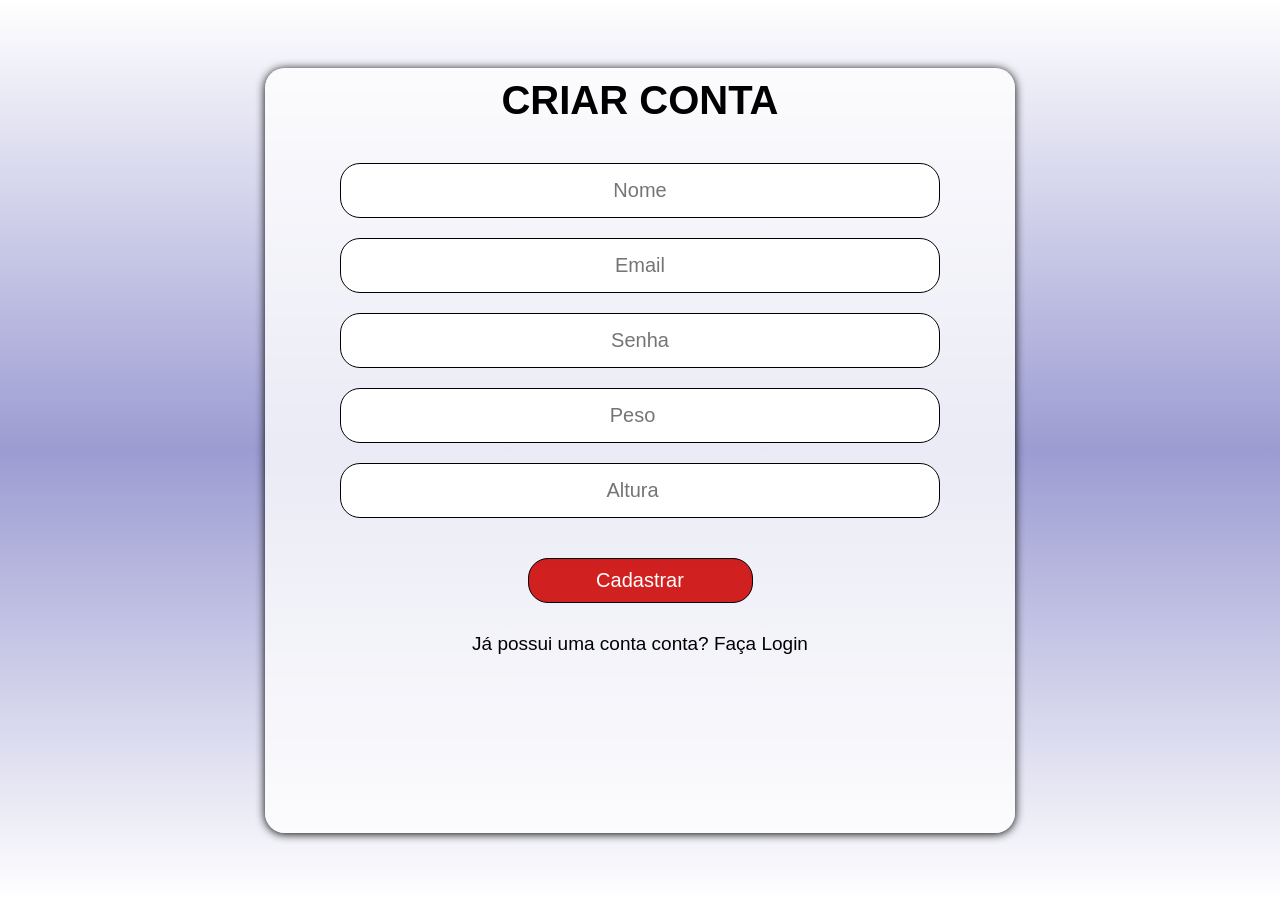
==== cadastro.html @ 491b8c28 "criação da pagina de cadastro" ====
<!DOCTYPE html>
<html lang="pt-br">

<head>
    <meta charset="UTF-8">
    <meta name="viewport" content="width=device-width, initial-scale=1.0">
    <title>Tela-Login</title>
    <link rel="stylesheet" href="style.css">
</head>

<style>
    form #botao{
        margin-top: 40px;
    }

    footer a{
        font-size: 19px;
    }
</style>

<body>

    <main>

        <div id="titulo">
            <h1>CRIAR CONTA</h1>
        </div>

        <form>
            <input type="text" placeholder="Nome">
            <input type="email" placeholder="Email">
            <input type="password" placeholder="Senha">
            <input type="number" placeholder="Peso">
            <input type="number" placeholder="Altura">

            <input type="submit" value="Cadastrar" id="botao">

            <footer>
            <a href="#">Já possui uma conta conta? Faça Login</a>
        </footer>
        </form>

    </main>

</body>

</html>
---- style.css ----
*{
    margin: 0px;
    padding: 0px;
    box-sizing: border-box;
}

body{
    background-image: linear-gradient(to bottom, white, rgb(156, 156, 211), white);
    background-attachment: fixed;
    background-repeat: no-repeat;
    display: flex;
    justify-content: center;
    align-items: center;
    height: 100vh;
    font-family: 'Segoe UI', Tahoma, Geneva, Verdana, sans-serif;
}

main{
    background-color: rgba(255, 255, 255, 0.792);
    width: 70%;
    max-width: 750px;
    height: 85vh; 
    border-radius: 20px;
    box-shadow: 0px 1px 10px black;
    box-sizing: border-box;
}

main #imagem{
    text-align: center;
    margin: 10px;
}

main #titulo{
    text-align: center;
    font-size: 20px;
    margin-top: 10px;
}

main #titulo h3{
    color: rgb(152, 8, 8);
}

main form{
    display: flex;
    flex-direction: column;
    width: 100%;
    align-items: center;
    margin-top: 20px;
}

form input{
    width: 80%;
    margin-top: 20px;
    padding: 15px;
    border-radius: 20px;
    border: 1px solid black;
    text-align: center;
    font-size: 20px;
}

form #botao{
    width: 30%;
    background-color: rgba(206, 11, 11, 0.908);
    color: white;
    font-size: 20px;
    padding: 10px;
    cursor: pointer;
}

#botao:hover{
    background-color: rgb(182, 4, 4);
}

form #links{
    display: flex;
    justify-content: space-around;
    width: 100%;
    margin-top: 5px;
    font-size: 17px;
}

a{
    text-decoration: none;
    color: black;
}

a:hover{
    text-decoration: underline;
    color: rgb(124, 5, 5);
}

main footer{
    text-align: center;
    margin-top: 30px;
    font-size: 14px;
}
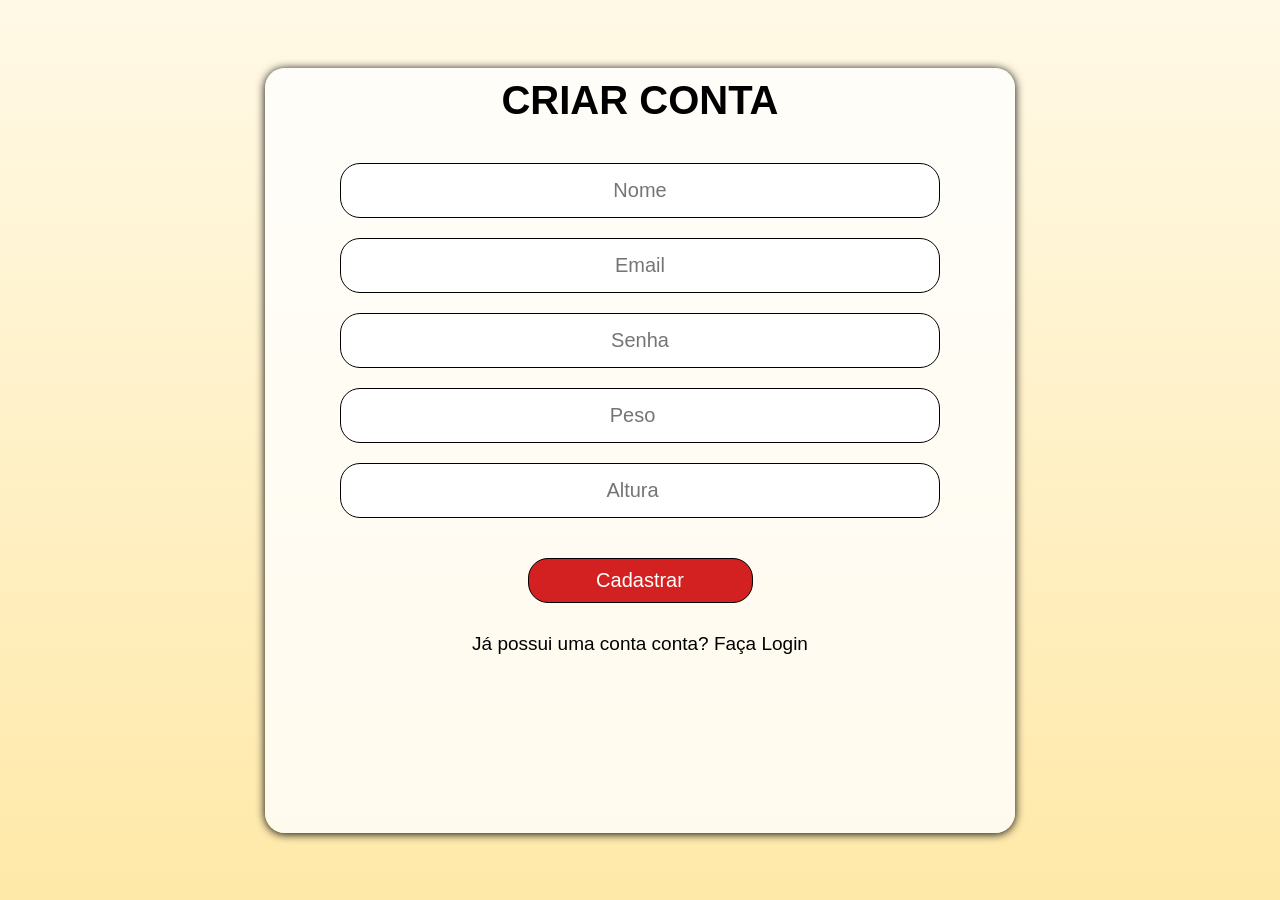
==== commit 29c5b631: "criação da tela de desafio e ajustes nas cores de fundo" ====
--- a/cadastro.html
+++ b/cadastro.html
@@ -4,7 +4,7 @@
 <head>
     <meta charset="UTF-8">
     <meta name="viewport" content="width=device-width, initial-scale=1.0">
-    <title>Tela-Login</title>
+    <title>Tela-Cadastro</title>
     <link rel="stylesheet" href="style.css">
 </head>
 
@@ -18,7 +18,7 @@
     }
 </style>
 
-<body>
+<body class="telaPrincipal">
 
     <main>
 
--- a/style.css
+++ b/style.css
@@ -1,11 +1,11 @@
-*{
+* {
     margin: 0px;
     padding: 0px;
     box-sizing: border-box;
 }
 
-body{
-    background-image: linear-gradient(to bottom, white, rgb(156, 156, 211), white);
+body.telaPrincipal {
+    background-image: linear-gradient(to bottom, #fff9e6, #ffe9a8);
     background-attachment: fixed;
     background-repeat: no-repeat;
     display: flex;
@@ -15,32 +15,32 @@
     font-family: 'Segoe UI', Tahoma, Geneva, Verdana, sans-serif;
 }
 
-main{
+main {
     background-color: rgba(255, 255, 255, 0.792);
     width: 70%;
     max-width: 750px;
-    height: 85vh; 
+    height: 85vh;
     border-radius: 20px;
     box-shadow: 0px 1px 10px black;
     box-sizing: border-box;
 }
 
-main #imagem{
+main #imagem {
     text-align: center;
     margin: 10px;
 }
 
-main #titulo{
+main #titulo {
     text-align: center;
     font-size: 20px;
     margin-top: 10px;
 }
 
-main #titulo h3{
+main #titulo h3 {
     color: rgb(152, 8, 8);
 }
 
-main form{
+main form {
     display: flex;
     flex-direction: column;
     width: 100%;
@@ -48,7 +48,7 @@
     margin-top: 20px;
 }
 
-form input{
+form input {
     width: 80%;
     margin-top: 20px;
     padding: 15px;
@@ -58,7 +58,7 @@
     font-size: 20px;
 }
 
-form #botao{
+form #botao {
     width: 30%;
     background-color: rgba(206, 11, 11, 0.908);
     color: white;
@@ -67,11 +67,11 @@
     cursor: pointer;
 }
 
-#botao:hover{
+#botao:hover {
     background-color: rgb(182, 4, 4);
 }
 
-form #links{
+form #links {
     display: flex;
     justify-content: space-around;
     width: 100%;
@@ -79,18 +79,99 @@
     font-size: 17px;
 }
 
-a{
+a {
     text-decoration: none;
     color: black;
 }
 
-a:hover{
+a:hover {
     text-decoration: underline;
     color: rgb(124, 5, 5);
 }
 
-main footer{
+main footer {
     text-align: center;
     margin-top: 30px;
     font-size: 14px;
+}
+
+/* ESTILO DA TELA DE DESAFIO */
+
+body#telaDesafio{
+    margin: 0 auto;
+    background: #EAD9B5;
+    background-image: url(img/paunchyHD.png);
+    background-repeat: no-repeat;
+    background-position: center;
+    background-size: 700px;
+    font-family: Arial, Helvetica, sans-serif;
+    display: flex;
+    justify-content: center;
+    align-items: center;
+}
+
+#desafio {
+    height: auto;
+    background: rgba(255, 255, 255, 0.33);
+}
+
+#tituloDesafio {
+    text-align: center;
+    font-size: 30px;
+    background-image: linear-gradient(to right, rgb(243, 85, 85), red, rgb(243, 85, 85));
+    width: 100%;
+    border-top-left-radius: 20px;
+    border-top-right-radius: 20px;
+    padding: 20px;
+    box-sizing: border-box;
+    color: white;
+}
+
+.mapa {
+    position: relative;
+    width: 100%;
+    display: flex;
+    justify-content: center;
+}
+
+.linha {
+    position: absolute;
+    width: 8px;
+    height: 100%;
+    background: rgba(0, 0, 0, 0.15);
+}
+
+.niveis {
+    width: 600px;
+    display: flex;
+    flex-direction: column;
+    gap: 80px;
+    padding: 80px 0;
+}
+
+.nivel {
+    width: 100px;
+    height: 100px;
+    background-image: linear-gradient(to right, rgb(243, 85, 85), red, rgb(243, 85, 85));
+    border-radius: 50%;
+    display: flex;
+    align-items: center;
+    justify-content: center;
+    font-size: 22px;
+    color: white;
+    font-weight: bold;
+    cursor: pointer;
+    box-shadow: 0 5px 10px rgba(0, 0, 0, 0.2);
+}
+
+.nivel:nth-child(odd) {
+    align-self: flex-start;
+}
+
+.nivel:nth-child(even) {
+    align-self: flex-end;
+}
+
+.nivel:hover {
+    transform: scale(1.1);
 }
